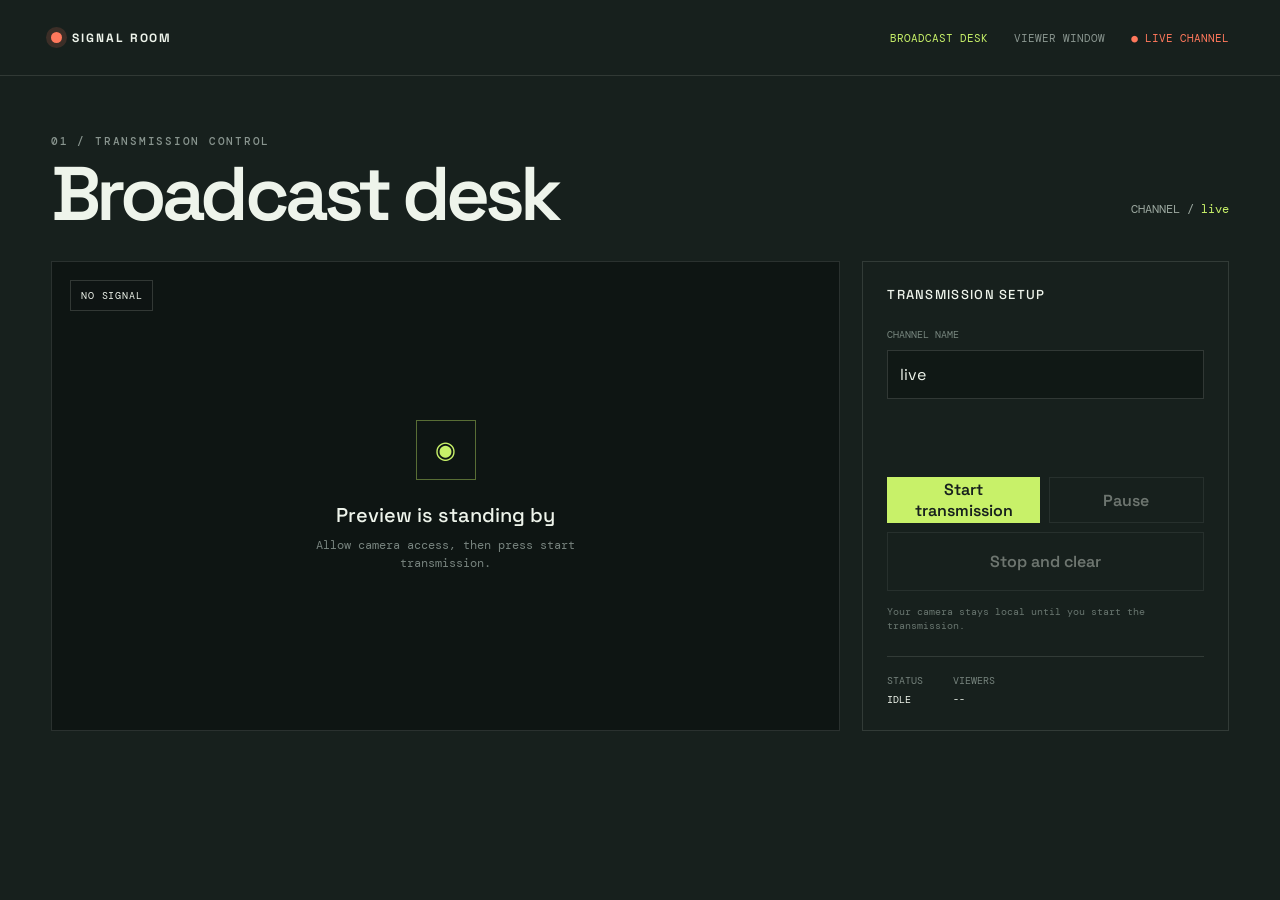
==== broadcast.html @ f596b116 "create 12 files" ====
<!doctype html>
<html lang="en">
<head>
  <meta charset="utf-8">
  <meta name="viewport" content="width=device-width, initial-scale=1">
  <title>Broadcast Desk | Signal Room</title>
  <link rel="stylesheet" href="styles.css">
</head>
<body class="app">
  <header class="topbar">
    <a class="brand-mark" href="index.html"><span></span> SIGNAL ROOM</a>
    <nav><a class="active" href="broadcast.html">BROADCAST DESK</a><a href="view.html">VIEWER WINDOW</a><a class="nav-live" href="view.html">● LIVE CHANNEL</a></nav>
  </header>
  <main class="app-main">
    <div class="app-heading"><div><p class="kicker">01 / transmission control</p><h1>Broadcast desk</h1></div><div class="channel-label">CHANNEL / <strong id="channel-readout">live</strong></div></div>
    <section class="broadcast-grid">
      <div class="stage" id="broadcast-stage">
        <video id="preview" autoplay muted playsinline></video>
        <div class="stage-empty" id="stage-empty"><div class="stage-empty-inner"><div class="camera-icon">◉</div><h2>Preview is standing by</h2><p>Allow camera access, then press start transmission.</p></div></div>
        <div class="stage-overlay"><span class="pill live" id="live-pill" hidden>LIVE</span><span class="pill" id="resolution-pill">NO SIGNAL</span></div>
      </div>
      <aside class="control-panel">
        <h2 class="panel-title">Transmission setup</h2>
        <label class="input-label" for="channel">Channel name</label>
        <input class="text-input" id="channel" value="live" maxlength="40" autocomplete="off">
        <div class="panel-spacer"></div>
        <div class="control-row"><button class="control-button" id="start-button">Start transmission</button><button class="control-button secondary" id="pause-button" disabled>Pause</button></div>
        <button class="control-button secondary" id="stop-button" disabled style="margin-top:9px">Stop and clear</button>
        <p class="helper" id="broadcast-status">Your camera stays local until you start the transmission.</p>
        <div class="metrics"><div>STATUS<strong id="status-metric">IDLE</strong></div><div>VIEWERS<strong id="viewer-metric">--</strong></div></div>
      </aside>
    </section>
  </main>
  <script src="config.js"></script>
  <script src="app.js"></script>
  <script>SignalRoom.initBroadcast();</script>
</body>
</html>
---- styles.css ----
@import url('https://fonts.googleapis.com/css2?family=DM+Mono:wght@400;500&family=Space+Grotesk:wght@400;500;600;700&display=swap');

:root { --ink:#17201d; --paper:#e9efe7; --lime:#c8f169; --coral:#ff785c; --muted:#82908a; --line:rgba(23,32,29,.16); --panel:#202a26; }
* { box-sizing:border-box; }
html, body { margin:0; min-height:100%; }
body { background:var(--paper); color:var(--ink); font-family:'Space Grotesk', sans-serif; }
a { color:inherit; text-decoration:none; }
button, input { font:inherit; }
button { border:0; cursor:pointer; }

.landing-page { min-height:100vh; background:radial-gradient(circle at 78% 25%, rgba(200,241,105,.42), transparent 25%), var(--paper); }
.landing-shell { max-width:1280px; min-height:100vh; margin:auto; padding:42px 6vw 34px; display:flex; flex-direction:column; justify-content:space-between; }
.brand-mark { font-size:12px; letter-spacing:.16em; font-weight:700; display:flex; align-items:center; gap:10px; }
.brand-mark span { display:block; width:11px; height:11px; border-radius:50%; background:var(--coral); box-shadow:0 0 0 5px rgba(255,120,92,.16); }
.landing-copy { max-width:720px; margin:10vh 0 8vh; }
.eyebrow, .kicker { margin:0 0 24px; text-transform:uppercase; letter-spacing:.16em; font:500 11px 'DM Mono', monospace; color:#64726c; }
h1 { margin:0; font-size:clamp(64px, 10vw, 150px); line-height:.85; letter-spacing:-.07em; font-weight:600; }
h1 em { color:#738b37; font-style:normal; }
.lede { max-width:410px; margin:38px 0; color:#65736d; font-size:18px; line-height:1.45; }
.landing-actions { display:flex; flex-wrap:wrap; gap:12px; }
.button { min-height:50px; padding:0 20px; display:inline-flex; align-items:center; gap:28px; border-radius:2px; font-weight:600; font-size:14px; }
.button-primary { background:var(--ink); color:var(--paper); }
.button-primary span { color:var(--lime); font-size:20px; }
.button-quiet { border:1px solid var(--line); }
.button-quiet span { font-size:20px; }
.landing-note { font:400 12px 'DM Mono', monospace; color:#73817a; }
.status-dot { display:inline-block; width:7px; height:7px; border-radius:50%; background:#7ea936; margin-right:9px; }
.slash { margin:0 12px; opacity:.5; }

.app { min-height:100vh; background:#17201d; color:#eef4eb; }
.topbar { height:76px; border-bottom:1px solid rgba(233,239,231,.12); display:flex; align-items:center; justify-content:space-between; padding:0 4vw; }
.topbar .brand-mark { color:#eef4eb; }
.topbar nav { display:flex; align-items:center; gap:26px; font:400 11px 'DM Mono', monospace; color:#89958f; }
.topbar nav a.active, .topbar nav a:hover { color:var(--lime); }
.nav-live { color:var(--coral) !important; }
.app-main { width:min(1280px, 92vw); margin:0 auto; padding:58px 0 80px; }
.app-heading { display:flex; align-items:end; justify-content:space-between; gap:20px; margin-bottom:34px; }
.app-heading h1 { font-size:clamp(42px, 6vw, 76px); letter-spacing:-.065em; }
.app-heading .kicker { margin-bottom:14px; color:#89958f; }
.channel-label { font:400 12px 'DM Mono', monospace; color:#9ba79f; padding-bottom:10px; }
.channel-label strong { color:var(--lime); font-weight:400; }
.broadcast-grid { display:grid; grid-template-columns:minmax(0, 1.55fr) minmax(290px, .72fr); gap:22px; }
.stage { background:#0e1513; border:1px solid rgba(233,239,231,.13); min-height:470px; position:relative; overflow:hidden; }
.stage video, .viewer-video { width:100%; height:100%; object-fit:cover; display:block; background:#0e1513; }
.stage-empty { position:absolute; inset:0; display:grid; place-items:center; text-align:center; padding:20px; pointer-events:none; }
.stage-empty-inner { max-width:300px; }
.camera-icon { width:60px; height:60px; border:1px solid rgba(200,241,105,.4); color:var(--lime); display:grid; place-items:center; margin:0 auto 22px; font-size:24px; }
.stage-empty h2 { margin:0 0 8px; font-size:20px; font-weight:500; }
.stage-empty p { margin:0; color:#77837e; font:400 12px/1.5 'DM Mono', monospace; }
.stage-overlay { position:absolute; top:18px; left:18px; right:18px; display:flex; justify-content:space-between; pointer-events:none; }
.pill { background:rgba(14,21,19,.8); border:1px solid rgba(233,239,231,.16); padding:8px 10px; font:400 10px 'DM Mono', monospace; letter-spacing:.08em; }
.pill.live { color:#fff; background:var(--coral); border-color:var(--coral); }
.control-panel { border:1px solid rgba(233,239,231,.13); padding:24px; display:flex; flex-direction:column; }
.panel-title { margin:0 0 25px; font-size:13px; font-weight:500; text-transform:uppercase; letter-spacing:.1em; }
.input-label { display:block; color:#78867f; font:400 10px 'DM Mono', monospace; text-transform:uppercase; margin:0 0 9px; }
.text-input { width:100%; padding:13px 12px; color:#eef4eb; background:#101815; border:1px solid rgba(233,239,231,.15); outline:none; }
.text-input:focus { border-color:var(--lime); }
.panel-spacer { flex:1; }
.control-row { display:flex; gap:9px; margin-top:24px; }
.control-button { min-height:46px; flex:1; color:#17201d; background:var(--lime); font-weight:600; }
.control-button.secondary { background:transparent; border:1px solid rgba(233,239,231,.2); color:#eef4eb; }
.control-button:disabled { opacity:.4; cursor:not-allowed; }
.helper { margin:14px 0 0; color:#68756f; font:400 10px/1.45 'DM Mono', monospace; }
.metrics { display:flex; gap:30px; border-top:1px solid rgba(233,239,231,.13); margin-top:22px; padding-top:17px; color:#76837d; font:400 10px 'DM Mono', monospace; }
.metrics strong { display:block; color:#eef4eb; margin-top:6px; font-weight:400; }

.viewer-layout { display:grid; grid-template-columns:minmax(0, 1fr) 270px; gap:22px; }
.viewer-stage { aspect-ratio:16/9; position:relative; background:#0e1513; border:1px solid rgba(233,239,231,.13); }
.viewer-stage .stage-empty { display:none; }
.viewer-info { border-bottom:1px solid rgba(233,239,231,.13); padding:22px 0 20px; display:flex; justify-content:space-between; gap:20px; }
.viewer-info h2 { margin:0 0 7px; font-size:20px; font-weight:500; }
.viewer-info p { margin:0; color:#78867f; font:400 11px 'DM Mono', monospace; }
.viewer-count { color:#cbd3cc; font:400 11px 'DM Mono', monospace; }
.viewer-count span { color:var(--coral); }
.chat-panel { border:1px solid rgba(233,239,231,.13); display:flex; flex-direction:column; min-height:400px; }
.chat-head { padding:20px; border-bottom:1px solid rgba(233,239,231,.13); display:flex; justify-content:space-between; font:500 11px 'DM Mono', monospace; letter-spacing:.08em; }
.chat-head span { color:#77837e; }
.chat-messages { padding:18px; flex:1; color:#8e9b94; font:400 11px/1.55 'DM Mono', monospace; }
.chat-messages p { margin:0 0 14px; }
.chat-messages b { color:var(--lime); font-weight:400; }
.viewer-footer { margin-top:22px; color:#66736d; font:400 10px 'DM Mono', monospace; }

@media (max-width:760px) {
  .topbar { height:64px; padding:0 20px; }
  .topbar nav { gap:14px; }
  .topbar nav a:not(.nav-live) { display:none; }
  .app-main { width:calc(100% - 40px); padding-top:40px; }
  .app-heading { display:block; margin-bottom:24px; }
  .channel-label { margin-top:22px; }
  .broadcast-grid, .viewer-layout { grid-template-columns:1fr; }
  .stage { min-height:300px; }
  .viewer-stage { aspect-ratio:16/10; }
  .chat-panel { min-height:220px; }
  .landing-shell { padding:30px 24px; }
  .landing-copy { margin:15vh 0 12vh; }
  .landing-actions { align-items:stretch; flex-direction:column; }
  .button { justify-content:space-between; }
}
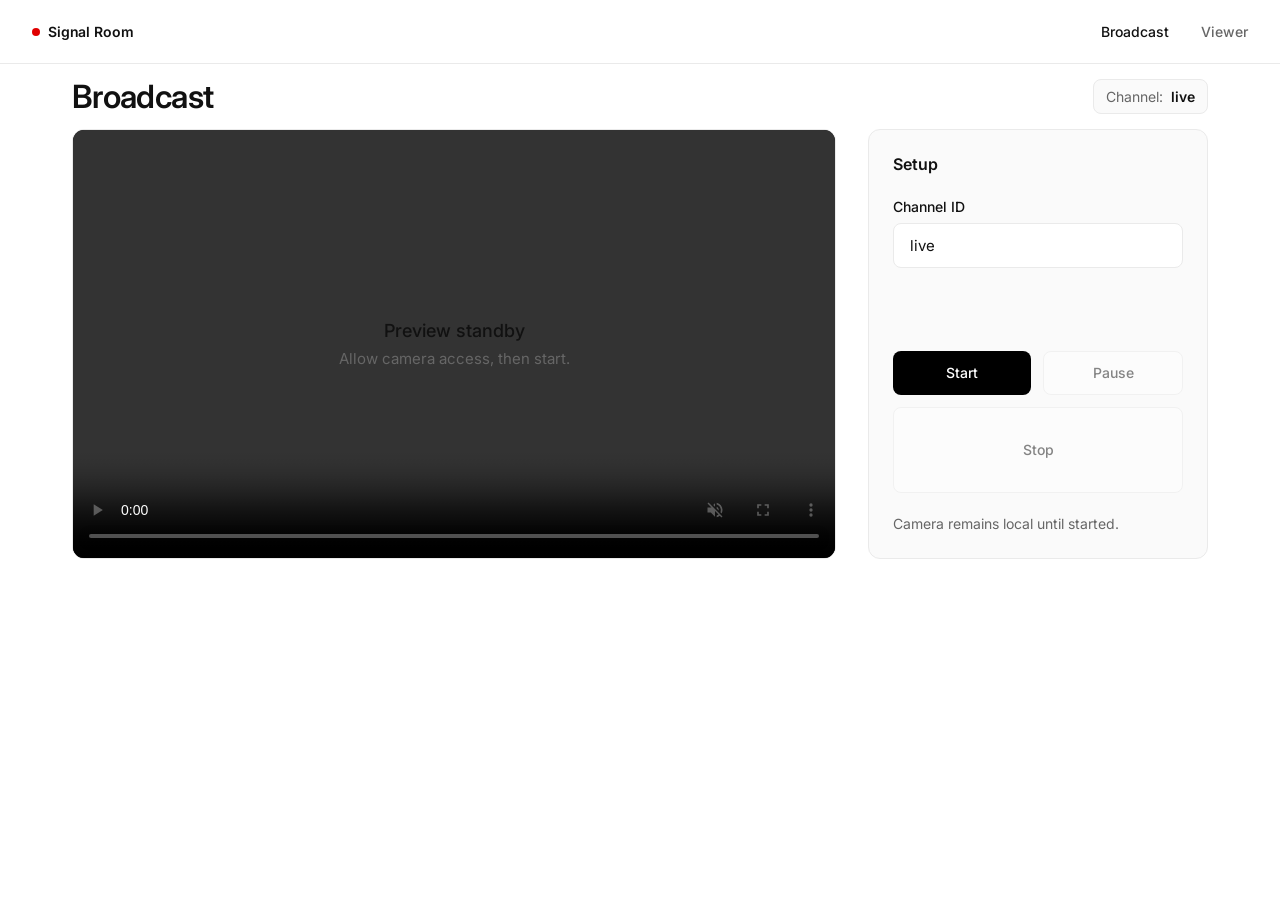
==== commit 73f38843: "fixed" ====
--- a/broadcast.html
+++ b/broadcast.html
@@ -3,31 +3,34 @@
 <head>
   <meta charset="utf-8">
   <meta name="viewport" content="width=device-width, initial-scale=1">
-  <title>Broadcast Desk | Signal Room</title>
+  <title>Broadcast | Signal Room</title>
   <link rel="stylesheet" href="styles.css">
 </head>
 <body class="app">
   <header class="topbar">
-    <a class="brand-mark" href="index.html"><span></span> SIGNAL ROOM</a>
-    <nav><a class="active" href="broadcast.html">BROADCAST DESK</a><a href="view.html">VIEWER WINDOW</a><a class="nav-live" href="view.html">● LIVE CHANNEL</a></nav>
+    <a class="brand-mark" style="margin-bottom: 0;" href="index.html"><span></span> Signal Room</a>
+    <nav><a class="active"  href="broadcast.html">Broadcast</a><a href="view.html" target="_blank">Viewer</a>
+      <!-- <a class="nav-live" href="view.html">● Live</a> -->
+    </nav>
   </header>
   <main class="app-main">
-    <div class="app-heading"><div><p class="kicker">01 / transmission control</p><h1>Broadcast desk</h1></div><div class="channel-label">CHANNEL / <strong id="channel-readout">live</strong></div></div>
+    <div class="app-heading">
+      <h1>Broadcast</h1>
+      <div class="channel-label">Channel: <strong id="channel-readout">live</strong></div>
+    </div>
     <section class="broadcast-grid">
       <div class="stage" id="broadcast-stage">
-        <video id="preview" autoplay muted playsinline></video>
-        <div class="stage-empty" id="stage-empty"><div class="stage-empty-inner"><div class="camera-icon">◉</div><h2>Preview is standing by</h2><p>Allow camera access, then press start transmission.</p></div></div>
-        <div class="stage-overlay"><span class="pill live" id="live-pill" hidden>LIVE</span><span class="pill" id="resolution-pill">NO SIGNAL</span></div>
+        <video id="preview" autoplay muted playsinline controls></video>
+        <div class="stage-empty" id="stage-empty"><div class="stage-empty-inner"><h2>Preview standby</h2><p>Allow camera access, then start.</p></div></div>
       </div>
       <aside class="control-panel">
-        <h2 class="panel-title">Transmission setup</h2>
-        <label class="input-label" for="channel">Channel name</label>
+        <h2 class="panel-title">Setup</h2>
+        <label class="input-label" for="channel">Channel ID</label>
         <input class="text-input" id="channel" value="live" maxlength="40" autocomplete="off">
         <div class="panel-spacer"></div>
-        <div class="control-row"><button class="control-button" id="start-button">Start transmission</button><button class="control-button secondary" id="pause-button" disabled>Pause</button></div>
-        <button class="control-button secondary" id="stop-button" disabled style="margin-top:9px">Stop and clear</button>
-        <p class="helper" id="broadcast-status">Your camera stays local until you start the transmission.</p>
-        <div class="metrics"><div>STATUS<strong id="status-metric">IDLE</strong></div><div>VIEWERS<strong id="viewer-metric">--</strong></div></div>
+        <div class="control-row"><button class="control-button" id="start-button">Start</button><button class="control-button secondary" id="pause-button" disabled>Pause</button></div>
+        <button class="control-button secondary" id="stop-button" disabled style="margin-top:12px">Stop</button>
+        <p class="helper" id="broadcast-status">Camera remains local until started.</p>
       </aside>
     </section>
   </main>
@@ -35,4 +38,4 @@
   <script src="app.js"></script>
   <script>SignalRoom.initBroadcast();</script>
 </body>
-</html>
+</html>
--- a/styles.css
+++ b/styles.css
@@ -1,98 +1,111 @@
-@import url('https://fonts.googleapis.com/css2?family=DM+Mono:wght@400;500&family=Space+Grotesk:wght@400;500;600;700&display=swap');
+@import url('https://fonts.googleapis.com/css2?family=Inter:wght@400;500;600&display=swap');
 
-:root { --ink:#17201d; --paper:#e9efe7; --lime:#c8f169; --coral:#ff785c; --muted:#82908a; --line:rgba(23,32,29,.16); --panel:#202a26; }
+:root { 
+  --bg: #ffffff; 
+  --surface: #fafafa; 
+  --surface-hover: #f3f3f3;
+  --text: #111111; 
+  --muted: #666666; 
+  --faint: #aaaaaa; 
+  --line: #eaeaea; 
+  --accent: #000000; 
+  --red: #e00000; 
+  --radius: 12px;
+}
+
+@media (prefers-color-scheme: dark) {
+  :root {
+    --bg: #000000; 
+    --surface: #0a0a0a; 
+    --surface-hover: #141414;
+    --text: #ffffff; 
+    --muted: #888888; 
+    --faint: #444444; 
+    --line: #222222; 
+    --accent: #ffffff; 
+    --red: #ff4444; 
+  }
+}
+
 * { box-sizing:border-box; }
+[hidden] { display: none !important; }
 html, body { margin:0; min-height:100%; }
-body { background:var(--paper); color:var(--ink); font-family:'Space Grotesk', sans-serif; }
+body { background:var(--bg); color:var(--text); font-family: 'Inter', -apple-system, BlinkMacSystemFont, "Segoe UI", Roboto, sans-serif; -webkit-font-smoothing: antialiased; }
 a { color:inherit; text-decoration:none; }
 button, input { font:inherit; }
 button { border:0; cursor:pointer; }
 
-.landing-page { min-height:100vh; background:radial-gradient(circle at 78% 25%, rgba(200,241,105,.42), transparent 25%), var(--paper); }
-.landing-shell { max-width:1280px; min-height:100vh; margin:auto; padding:42px 6vw 34px; display:flex; flex-direction:column; justify-content:space-between; }
-.brand-mark { font-size:12px; letter-spacing:.16em; font-weight:700; display:flex; align-items:center; gap:10px; }
-.brand-mark span { display:block; width:11px; height:11px; border-radius:50%; background:var(--coral); box-shadow:0 0 0 5px rgba(255,120,92,.16); }
-.landing-copy { max-width:720px; margin:10vh 0 8vh; }
-.eyebrow, .kicker { margin:0 0 24px; text-transform:uppercase; letter-spacing:.16em; font:500 11px 'DM Mono', monospace; color:#64726c; }
-h1 { margin:0; font-size:clamp(64px, 10vw, 150px); line-height:.85; letter-spacing:-.07em; font-weight:600; }
-h1 em { color:#738b37; font-style:normal; }
-.lede { max-width:410px; margin:38px 0; color:#65736d; font-size:18px; line-height:1.45; }
-.landing-actions { display:flex; flex-wrap:wrap; gap:12px; }
-.button { min-height:50px; padding:0 20px; display:inline-flex; align-items:center; gap:28px; border-radius:2px; font-weight:600; font-size:14px; }
-.button-primary { background:var(--ink); color:var(--paper); }
-.button-primary span { color:var(--lime); font-size:20px; }
-.button-quiet { border:1px solid var(--line); }
-.button-quiet span { font-size:20px; }
-.landing-note { font:400 12px 'DM Mono', monospace; color:#73817a; }
-.status-dot { display:inline-block; width:7px; height:7px; border-radius:50%; background:#7ea936; margin-right:9px; }
-.slash { margin:0 12px; opacity:.5; }
+/* Landing Page */
+.landing-page { min-height:100vh; display: flex; align-items: center; justify-content: center; }
+.landing-shell { width: 100%; max-width: 640px; padding: 40px; }
+.brand-mark { font-weight: 600; font-size: 14px; margin-bottom: 48px; display: flex; align-items: center; gap: 8px; letter-spacing: -0.01em; }
+.brand-mark span { display: block; width: 8px; height: 8px; border-radius: 50%; background: var(--red); }
+h1 { margin:0 0 16px; font-size: 48px; font-weight: 600; letter-spacing: -0.04em; line-height: 1.1; }
+.lede { margin:0 0 40px; color:var(--muted); font-size: 18px; line-height: 1.6; max-width: 480px; }
+.landing-actions { display:flex; gap:16px; }
+.button { height: 44px; padding:0 20px; display:inline-flex; align-items:center; gap:8px; border-radius: 8px; font-weight:500; font-size:14px; transition: all 0.2s ease; }
+.button-primary { background:var(--accent); color:var(--bg); }
+.button-primary:hover { opacity: 0.8; transform: translateY(-1px); }
+.button-quiet { background: var(--surface); color: var(--text); border: 1px solid var(--line); }
+.button-quiet:hover { background: var(--surface-hover); }
+.landing-note { margin-top: 64px; font-size: 13px; color:var(--muted); display: flex; align-items: center; gap: 8px; }
+.status-dot { display:inline-block; width:8px; height:8px; border-radius:50%; background: #00cc00; }
 
-.app { min-height:100vh; background:#17201d; color:#eef4eb; }
-.topbar { height:76px; border-bottom:1px solid rgba(233,239,231,.12); display:flex; align-items:center; justify-content:space-between; padding:0 4vw; }
-.topbar .brand-mark { color:#eef4eb; }
-.topbar nav { display:flex; align-items:center; gap:26px; font:400 11px 'DM Mono', monospace; color:#89958f; }
-.topbar nav a.active, .topbar nav a:hover { color:var(--lime); }
-.nav-live { color:var(--coral) !important; }
-.app-main { width:min(1280px, 92vw); margin:0 auto; padding:58px 0 80px; }
-.app-heading { display:flex; align-items:end; justify-content:space-between; gap:20px; margin-bottom:34px; }
-.app-heading h1 { font-size:clamp(42px, 6vw, 76px); letter-spacing:-.065em; }
-.app-heading .kicker { margin-bottom:14px; color:#89958f; }
-.channel-label { font:400 12px 'DM Mono', monospace; color:#9ba79f; padding-bottom:10px; }
-.channel-label strong { color:var(--lime); font-weight:400; }
-.broadcast-grid { display:grid; grid-template-columns:minmax(0, 1.55fr) minmax(290px, .72fr); gap:22px; }
-.stage { background:#0e1513; border:1px solid rgba(233,239,231,.13); min-height:470px; position:relative; overflow:hidden; }
-.stage video, .viewer-video { width:100%; height:100%; object-fit:cover; display:block; background:#0e1513; }
-.stage-empty { position:absolute; inset:0; display:grid; place-items:center; text-align:center; padding:20px; pointer-events:none; }
-.stage-empty-inner { max-width:300px; }
-.camera-icon { width:60px; height:60px; border:1px solid rgba(200,241,105,.4); color:var(--lime); display:grid; place-items:center; margin:0 auto 22px; font-size:24px; }
-.stage-empty h2 { margin:0 0 8px; font-size:20px; font-weight:500; }
-.stage-empty p { margin:0; color:#77837e; font:400 12px/1.5 'DM Mono', monospace; }
-.stage-overlay { position:absolute; top:18px; left:18px; right:18px; display:flex; justify-content:space-between; pointer-events:none; }
-.pill { background:rgba(14,21,19,.8); border:1px solid rgba(233,239,231,.16); padding:8px 10px; font:400 10px 'DM Mono', monospace; letter-spacing:.08em; }
-.pill.live { color:#fff; background:var(--coral); border-color:var(--coral); }
-.control-panel { border:1px solid rgba(233,239,231,.13); padding:24px; display:flex; flex-direction:column; }
-.panel-title { margin:0 0 25px; font-size:13px; font-weight:500; text-transform:uppercase; letter-spacing:.1em; }
-.input-label { display:block; color:#78867f; font:400 10px 'DM Mono', monospace; text-transform:uppercase; margin:0 0 9px; }
-.text-input { width:100%; padding:13px 12px; color:#eef4eb; background:#101815; border:1px solid rgba(233,239,231,.15); outline:none; }
-.text-input:focus { border-color:var(--lime); }
-.panel-spacer { flex:1; }
-.control-row { display:flex; gap:9px; margin-top:24px; }
-.control-button { min-height:46px; flex:1; color:#17201d; background:var(--lime); font-weight:600; }
-.control-button.secondary { background:transparent; border:1px solid rgba(233,239,231,.2); color:#eef4eb; }
-.control-button:disabled { opacity:.4; cursor:not-allowed; }
-.helper { margin:14px 0 0; color:#68756f; font:400 10px/1.45 'DM Mono', monospace; }
-.metrics { display:flex; gap:30px; border-top:1px solid rgba(233,239,231,.13); margin-top:22px; padding-top:17px; color:#76837d; font:400 10px 'DM Mono', monospace; }
-.metrics strong { display:block; color:#eef4eb; margin-top:6px; font-weight:400; }
+/* App Layout */
+.topbar { height:64px; border-bottom:1px solid var(--line); display:flex; align-items:center; justify-content:space-between; padding:0 32px; background: var(--bg); position: sticky; top: 0; z-index: 10; }
+.topbar nav { display:flex; align-items:center; gap:32px; font-size: 14px; font-weight: 500; color:var(--muted); }
+.topbar nav a { transition: color 0.2s; }
+.topbar nav a.active, .topbar nav a:hover { color:var(--text); }
+.nav-live { color:var(--red) !important; }
 
-.viewer-layout { display:grid; grid-template-columns:minmax(0, 1fr) 270px; gap:22px; }
-.viewer-stage { aspect-ratio:16/9; position:relative; background:#0e1513; border:1px solid rgba(233,239,231,.13); }
-.viewer-stage .stage-empty { display:none; }
-.viewer-info { border-bottom:1px solid rgba(233,239,231,.13); padding:22px 0 20px; display:flex; justify-content:space-between; gap:20px; }
-.viewer-info h2 { margin:0 0 7px; font-size:20px; font-weight:500; }
-.viewer-info p { margin:0; color:#78867f; font:400 11px 'DM Mono', monospace; }
-.viewer-count { color:#cbd3cc; font:400 11px 'DM Mono', monospace; }
-.viewer-count span { color:var(--coral); }
-.chat-panel { border:1px solid rgba(233,239,231,.13); display:flex; flex-direction:column; min-height:400px; }
-.chat-head { padding:20px; border-bottom:1px solid rgba(233,239,231,.13); display:flex; justify-content:space-between; font:500 11px 'DM Mono', monospace; letter-spacing:.08em; }
-.chat-head span { color:#77837e; }
-.chat-messages { padding:18px; flex:1; color:#8e9b94; font:400 11px/1.55 'DM Mono', monospace; }
-.chat-messages p { margin:0 0 14px; }
-.chat-messages b { color:var(--lime); font-weight:400; }
-.viewer-footer { margin-top:22px; color:#66736d; font:400 10px 'DM Mono', monospace; }
+.app-main { max-width: 1200px; margin:0 auto; padding:15px 32px; }
+.app-heading { margin-bottom:15px; display: flex; justify-content: space-between; align-items: flex-end; }
+.app-heading h1 { font-size: 32px; margin: 0; font-weight: 600; letter-spacing: -0.02em; }
+.channel-label { font-size: 14px; color:var(--muted); background: var(--surface); padding: 8px 12px; border-radius: 8px; border: 1px solid var(--line); }
+.channel-label strong { color:var(--text); font-weight:600; margin-left: 4px; }
 
-@media (max-width:760px) {
-  .topbar { height:64px; padding:0 20px; }
-  .topbar nav { gap:14px; }
-  .topbar nav a:not(.nav-live) { display:none; }
-  .app-main { width:calc(100% - 40px); padding-top:40px; }
-  .app-heading { display:block; margin-bottom:24px; }
-  .channel-label { margin-top:22px; }
-  .broadcast-grid, .viewer-layout { grid-template-columns:1fr; }
-  .stage { min-height:300px; }
-  .viewer-stage { aspect-ratio:16/10; }
-  .chat-panel { min-height:220px; }
-  .landing-shell { padding:30px 24px; }
-  .landing-copy { margin:15vh 0 12vh; }
-  .landing-actions { align-items:stretch; flex-direction:column; }
-  .button { justify-content:space-between; }
+.broadcast-grid { display:grid; grid-template-columns: 1fr 340px; gap:32px; }
+.viewer-layout { max-width: 900px; margin: 0 auto; }
+
+/* Stage */
+.stage, .viewer-stage { background:var(--surface); border-radius: var(--radius); overflow:hidden; position:relative; aspect-ratio: 16/9; border: 1px solid var(--line); }
+.stage video, .viewer-video { width:100%; height:100%; object-fit:cover; display:block; background: #000; }
+.stage-empty { position:absolute; inset:0; display:flex; align-items:center; justify-content:center; text-align:center; padding:24px; }
+.stage-empty h2 { margin:0 0 8px; font-size:18px; font-weight:500; color: var(--text); }
+.stage-empty p { margin:0; color:var(--muted); font-size: 15px; }
+
+
+/* Control Panel */
+.control-panel { background:var(--surface); border-radius: var(--radius); border:1px solid var(--line); padding:24px; display:flex; flex-direction:column; }
+.panel-title { margin:0 0 24px; font-size:16px; font-weight:600; }
+.input-label { display:block; font-size: 14px; font-weight: 500; margin:0 0 8px; color: var(--text); }
+.text-input { width:100%; padding:12px 16px; font-size: 15px; background:var(--bg); border:1px solid var(--line); border-radius: 8px; outline:none; color: var(--text); transition: border-color 0.2s; }
+.text-input:focus { border-color:var(--muted); }
+.panel-spacer { flex:1; min-height: 32px; }
+
+.control-row { display:flex; gap:12px; }
+.control-button { height: 44px; flex:1; background:var(--accent); color:var(--bg); border-radius: 8px; font-weight:500; font-size:14px; transition: all 0.2s ease; }
+.control-button:hover { opacity: 0.9; }
+.control-button.secondary { background:var(--bg); border:1px solid var(--line); color:var(--text); }
+.control-button.secondary:hover { background: var(--surface-hover); }
+.control-button:disabled { opacity:0.5; cursor:not-allowed; }
+
+.helper { margin:20px 0 0; color:var(--muted); font-size: 14px; line-height: 1.5; }
+
+/* Viewer specific */
+.viewer-info { padding: 24px 0; display:flex; justify-content:space-between; align-items: flex-start; gap:20px; }
+.viewer-info h2 { margin:0 0 4px; font-size:18px; font-weight:600; }
+.viewer-info p { margin:0; color:var(--muted); font-size: 15px; }
+
+.viewer-footer { margin-top:48px; color:var(--muted); font-size: 14px; text-align: center; }
+
+@media (max-width:768px) {
+  .broadcast-grid { grid-template-columns:1fr; }
+  .topbar { padding: 0 20px; }
+  .topbar nav { gap: 20px; }
+  .topbar nav a:not(.nav-live) { display: none; }
+  .app-main { padding: 32px 20px; }
+  .app-heading { flex-direction: column; align-items: flex-start; gap: 16px; }
+  .landing-shell { padding: 24px; }
+  h1 { font-size: 36px; }
 }
